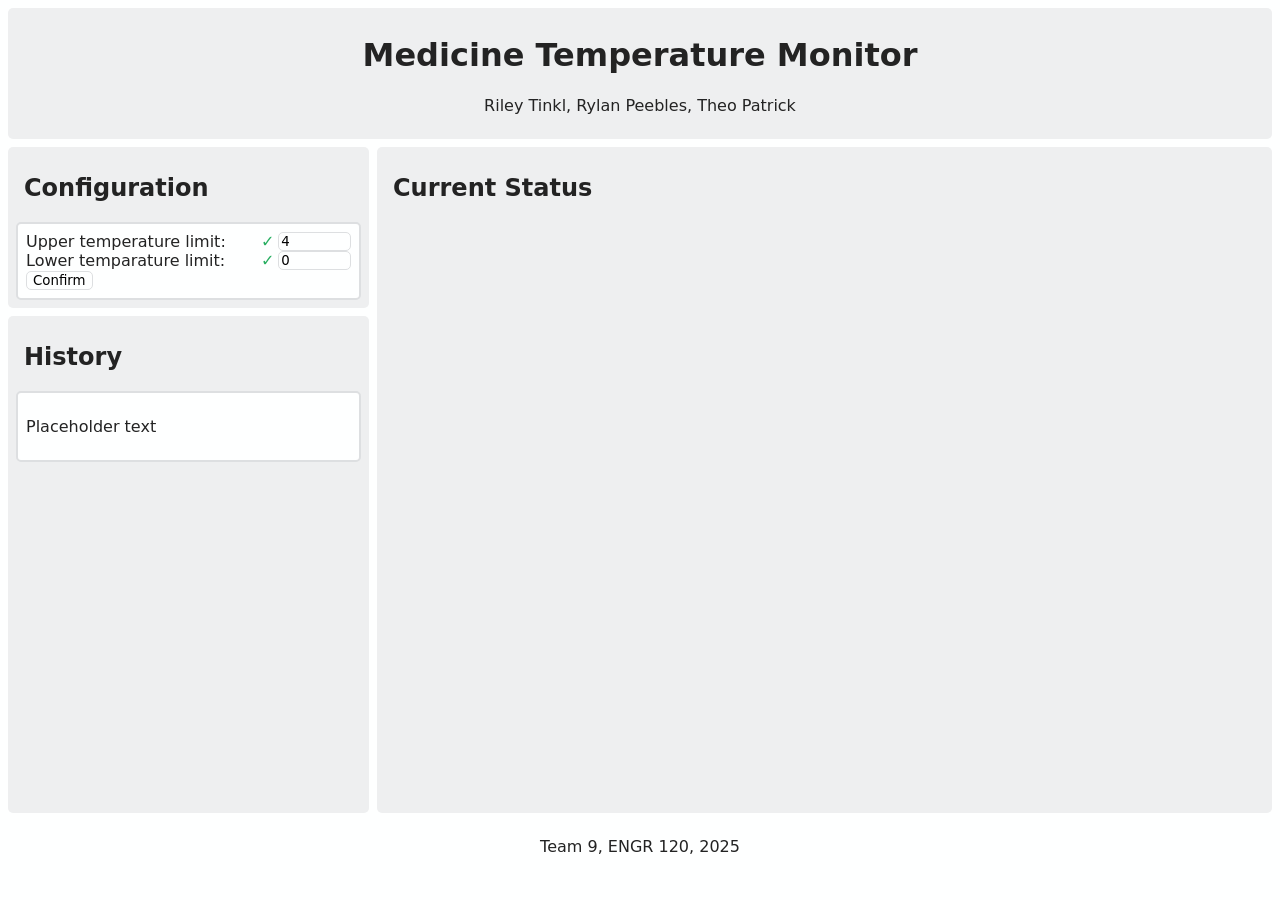
==== index.html @ 21be3cc3 "Introduce history, implement grid layout, sectioning" ====
<!doctype html>
<html lang="en">
  <head>
    <meta
      name="viewport"
      content="width = device - width, initial - scale = 1.0"
    />
    <title>Raspberry Pi Frontend</title>
    <link
      rel="icon"
      type="image/gif"
      href="https://c.tenor.com/sy9I8BjGEbcAAAAi/pepe-lightsaber.gif"
    />
    <script src="script.js" defer></script>
    <link rel="stylesheet" href="style.css" />
  </head>

  <body class="theme adaptive">
    <header class="title-bar">
      <h1>Medicine Temperature Monitor</h1>
      <p>Riley Tinkl, Rylan Peebles, Theo Patrick</p>
    </header>

    <main class="container">
      <section class="upper-left-column">
        <h2>Configuration</h2>
        <form class="form-area">
          <label for="temp-upper">Upper temperature limit:</label>
          <input
            type="number"
            id="number-input"
            name="temp-upper"
            min="-30"
            max="30"
            value="4"
            placeholder="°C"
            required
          />
          <span class="validity"></span>
          <br />
          <label for="temp-lower">Lower temparature limit:</label>
          <input
            type="number"
            id="number-input"
            name="temp-lower"
            min="-30"
            max="30"
            value="0"
            placeholder="°C"
            required
          />
          <span class="validity"></span>
          <br />
          <input type="submit" id="button" value="Confirm" />
        </form>
      </section>

      <section class="lower-left-column">
        <h2>History</h2>
        <section class="form-area">
          <p>Placeholder text</p>
        </section>
      </section>

      <section class="right-column">
        <h2>Current Status</h2>
      </section>
    </main>

    <footer class="footer">
      <p>Team 9, ENGR 120, 2025</p>
    </footer>
  </body>
</html>
---- style.css ----
/* Global accents, theme agnostic */
:root {
  --negative: #da4453;
  --neutral: #f67400;
  --positive: #27ae60;
  --accent: #305aee;
}

/* BEGIN Section Formatting */
body {
  font-family:
    system-ui,
    -apple-system,
    BlinkMacSystemFont,
    "Segoe UI",
    Roboto,
    Oxygen,
    Ubuntu,
    Cantarell,
    "Open Sans",
    "Helvetica Neue",
    sans-serif;
}

h1,
h2 {
  line-height: 1.15em;
}

h2 {
  margin-left: 8px;
}

br {
  margin-bottom: 1.15em;
}

.title-bar {
  text-align: center;
  padding: 8px;
  border-radius: 5px;
  background: var(--background-light);
}

/* Website layout */
.container {
  display: grid;
  grid-template-columns: auto 1fr;
  grid-template-rows: auto 1fr;
  height: 74vh;
  margin-top: 8px;
  grid-template-areas:
    "top right"
    "bottom right";
  gap: 8px;
}

.upper-left-column,
.right-column,
.lower-left-column {
  padding: 8px;
  border-radius: 5px;
  background: var(--background-light);
  min-height: 100px;
}

.upper-left-column {
  grid-area: top;
}

.right-column {
  grid-area: right;
}

.lower-left-column {
  grid-area: bottom;
}

.footer {
  text-align: center;
  padding: 8px;
}

.form-area {
  padding: 8px;
  border-radius: 5px;
  background: var(--background);
  border: 2px solid var(--button);
  min-width: 325px;
  max-width: 375px;
}

/* END */

/* BEGIN Input handling */
#number-input {
  width: 5em;
  float: right;
  margin-left: 4px;
}

/* Visual indicator of improper input */
@keyframes wiggle-jiggle {
  0%,
  100% {
    transform: translateX(0);
  }

  25% {
    transform: translateX(-5px);
  }

  50% {
    transform: translateX(5px);
  }

  75% {
    transform: translateX(-5px);
  }
}

input {
  background-color: var(--background);
  border: 1px solid var(--button);
  border-radius: 5px;
  transition: border 200ms ease;
  font-family: inherit;
}

input:hover {
  border-color: var(--accent);
}

input:focus {
  border-color: var(--accent);
  outline-color: var(--accent);
  outline: 1px solid var(--accent);
}

input:invalid {
  outline-color: var(--negative);
  border-color: var(--negative);
}

input:invalid + span::after {
  content: "✖";
  padding-left: 5px;
  color: var(--negative);
  float: right;
  animation: wiggle-jiggle 200ms ease-in-out;
}

input:invalid {
  animation: wiggle-jiggle 200ms ease-in-out;
}

input:valid + span::after {
  content: "✓";
  padding-left: 5px;
  color: var(--positive);
  float: right;
}

#button:hover {
  cursor: pointer;
}

#button:focus {
  background-color: var(--accent);
  color: var(--highlight);
  border-color: var(--accent);
}
/* END */

/* BEGIN Colour theming */
.theme {
  color-scheme: dark;
  background: #232323;
  --background: #232323;
  --background-light: #323232;
  --button: #646464;
  color: #fbfbfd;
  --color: #fbfbfd;
  --inactive: #a0a0a0;
  --highlight: #ffffff;
}

/* Changes theme to light if the browser is set to light mode */
@media (prefers-color-scheme: light) {
  .theme.adaptive {
    color-scheme: light;
    background: #feffff;
    --background: #feffff;
    --background-light: #eeeff0;
    --button: #dddfe1;
    color: #232323;
    --color: #232323;
    --inactive: #787878;
    --highlight: #ffffff;
  }
}
/* END */

/* BEGIN Catch mobile users */
@media (orientation: portrait) {
  .container {
    display: flex;
    flex-direction: column;
    margin-right: 16px;
    gap: 8px;
  }

  .upper-left-column,
  .lower-left-column {
    width: 100%;
  }

  .right-column {
    order: 1;
    margin-right: -16px;
  }

  .upper-left-column {
    order: 3;
  }

  .lower-left-column {
    order: 2;
  }
}
/* END */
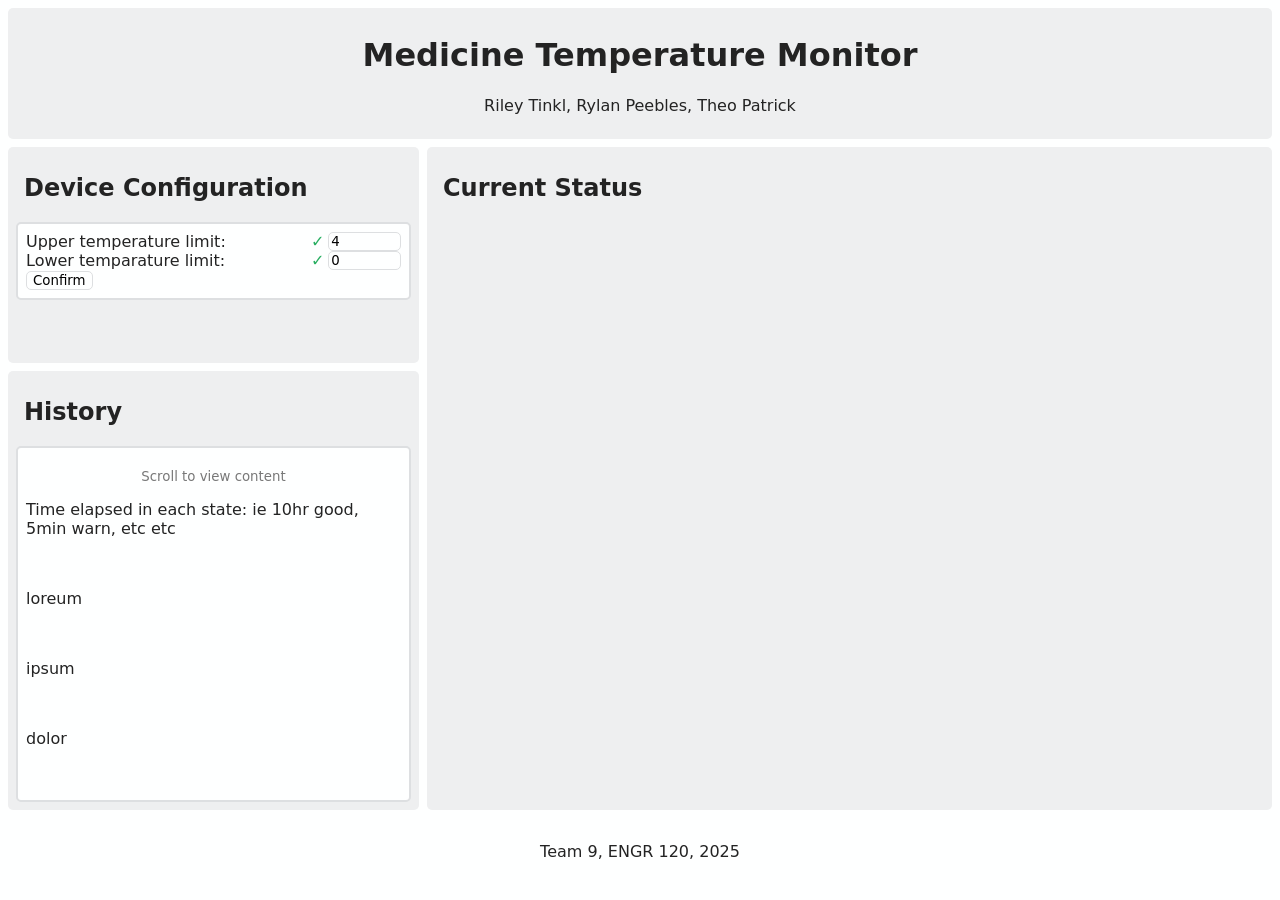
==== commit 50fcd2a9: "fix tablet theming, move footer into css grid" ====
--- a/index.html
+++ b/index.html
@@ -23,7 +23,7 @@
 
     <main class="container">
       <section class="upper-left-column">
-        <h2>Configuration</h2>
+        <h2>Device Configuration</h2>
         <form class="form-area">
           <label for="temp-upper">Upper temperature limit:</label>
           <input
@@ -57,18 +57,25 @@
 
       <section class="lower-left-column">
         <h2>History</h2>
-        <section class="form-area">
-          <p>Placeholder text</p>
+        <section class="form-area fill-height scroll-y">
+          <p class="tooltip">Scroll to view content</p>
+          <p>Time elapsed in each state: ie 10hr good, 5min warn, etc etc</p>
+          <br />
+          <p>loreum</p>
+          <br />
+          <p>ipsum</p>
+          <br />
+          <p>dolor</p>
         </section>
       </section>
 
       <section class="right-column">
         <h2>Current Status</h2>
       </section>
+
+      <footer class="footer">
+        <p>Team 9, ENGR 120, 2025</p>
+      </footer>
     </main>
-
-    <footer class="footer">
-      <p>Team 9, ENGR 120, 2025</p>
-    </footer>
   </body>
 </html>
--- a/style.css
+++ b/style.css
@@ -20,6 +20,7 @@
     "Open Sans",
     "Helvetica Neue",
     sans-serif;
+  overflow-y: auto-fit;
 }
 
 h1,
@@ -33,6 +34,12 @@
 
 br {
   margin-bottom: 1.15em;
+}
+
+.tooltip {
+  text-align: center;
+  color: var(--inactive);
+  font-size: 10pt;
 }
 
 .title-bar {
@@ -46,12 +53,13 @@
 .container {
   display: grid;
   grid-template-columns: auto 1fr;
-  grid-template-rows: auto 1fr;
-  height: 74vh;
+  grid-template-rows: auto 1fr auto;
+  height: 82vh;
   margin-top: 8px;
   grid-template-areas:
     "top right"
-    "bottom right";
+    "bottom right"
+    "footer footer";
   gap: 8px;
 }
 
@@ -61,7 +69,7 @@
   padding: 8px;
   border-radius: 5px;
   background: var(--background-light);
-  min-height: 100px;
+  min-height: 200px;
 }
 
 .upper-left-column {
@@ -74,11 +82,14 @@
 
 .lower-left-column {
   grid-area: bottom;
+  display: flex;
+  flex-direction: column;
 }
 
 .footer {
   text-align: center;
   padding: 8px;
+  grid-area: footer;
 }
 
 .form-area {
@@ -88,6 +99,15 @@
   border: 2px solid var(--button);
   min-width: 325px;
   max-width: 375px;
+}
+
+.fill-height {
+  flex-grow: 1;
+}
+
+.scroll-y {
+  scroll-behavior: smooth;
+  overflow-y: auto;
 }
 
 /* END */
@@ -201,8 +221,8 @@
 }
 /* END */
 
-/* BEGIN Catch mobile users */
-@media (orientation: portrait) {
+/* BEGIN Catch Phone users */
+@media (orientation: portrait) and (max-width: 777px) {
   .container {
     display: flex;
     flex-direction: column;
@@ -222,10 +242,20 @@
 
   .upper-left-column {
     order: 3;
+    height: 240px;
   }
 
   .lower-left-column {
     order: 2;
   }
-}
-/* END */
+
+  .footer {
+    order: 4;
+  }
+  body {
+    overflow-y: unset;
+  }
+}
+/* END */
+
+/* BEGIN Catch Tablet users */
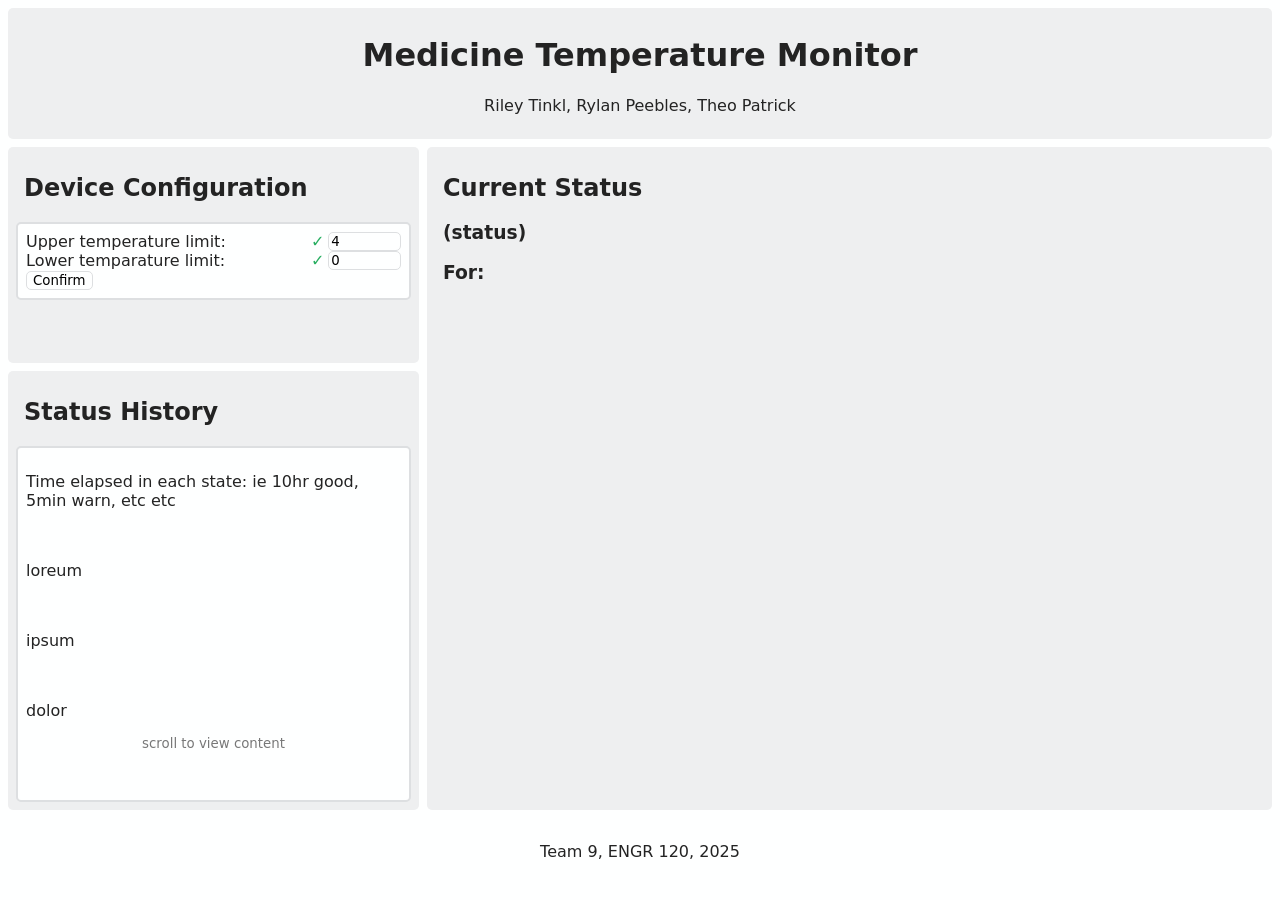
==== commit 92a835e8: "cleanup, basic todo" ====
--- a/index.html
+++ b/index.html
@@ -56,9 +56,8 @@
       </section>
 
       <section class="lower-left-column">
-        <h2>History</h2>
+        <h2>Status History</h2>
         <section class="form-area fill-height scroll-y">
-          <p class="tooltip">Scroll to view content</p>
           <p>Time elapsed in each state: ie 10hr good, 5min warn, etc etc</p>
           <br />
           <p>loreum</p>
@@ -66,13 +65,17 @@
           <p>ipsum</p>
           <br />
           <p>dolor</p>
+          <p class="bottom-hover">scroll to view content</p>
         </section>
       </section>
 
       <section class="right-column">
         <h2>Current Status</h2>
+        <div class="status">
+          <h3>(status)</h3>
+        </div>
+        <h3>For:</h3>
       </section>
-
       <footer class="footer">
         <p>Team 9, ENGR 120, 2025</p>
       </footer>
--- a/style.css
+++ b/style.css
@@ -4,6 +4,7 @@
   --neutral: #f67400;
   --positive: #27ae60;
   --accent: #305aee;
+  --global-spacing: 8px;
 }
 
 /* BEGIN Section Formatting */
@@ -24,27 +25,39 @@
 }
 
 h1,
-h2 {
+h2,
+h3 {
   line-height: 1.15em;
 }
 
-h2 {
-  margin-left: 8px;
+h2,
+h3 {
+  margin-left: var(--global-spacing);
 }
 
 br {
   margin-bottom: 1.15em;
 }
 
-.tooltip {
+.top-hover,
+.bottom-hover {
   text-align: center;
   color: var(--inactive);
   font-size: 10pt;
+  position: sticky;
+}
+
+.top-hover {
+  top: 0px;
+}
+
+.bottom-hover {
+  bottom: 0px;
 }
 
 .title-bar {
   text-align: center;
-  padding: 8px;
+  padding: var(--global-spacing);
   border-radius: 5px;
   background: var(--background-light);
 }
@@ -55,18 +68,18 @@
   grid-template-columns: auto 1fr;
   grid-template-rows: auto 1fr auto;
   height: 82vh;
-  margin-top: 8px;
+  margin-top: var(--global-spacing);
   grid-template-areas:
     "top right"
     "bottom right"
     "footer footer";
-  gap: 8px;
+  gap: var(--global-spacing);
 }
 
 .upper-left-column,
 .right-column,
 .lower-left-column {
-  padding: 8px;
+  padding: var(--global-spacing);
   border-radius: 5px;
   background: var(--background-light);
   min-height: 200px;
@@ -88,12 +101,13 @@
 
 .footer {
   text-align: center;
-  padding: 8px;
+  padding: var(--global-spacing);
   grid-area: footer;
+  max-height: 70px;
 }
 
 .form-area {
-  padding: 8px;
+  padding: var(--global-spacing);
   border-radius: 5px;
   background: var(--background);
   border: 2px solid var(--button);
@@ -227,7 +241,7 @@
     display: flex;
     flex-direction: column;
     margin-right: 16px;
-    gap: 8px;
+    gap: var(--global-spacing);
   }
 
   .upper-left-column,
@@ -259,3 +273,4 @@
 /* END */
 
 /* BEGIN Catch Tablet users */
+/* TODO: implement theming to prevent awkward spacing between portrait and full landscape mode */
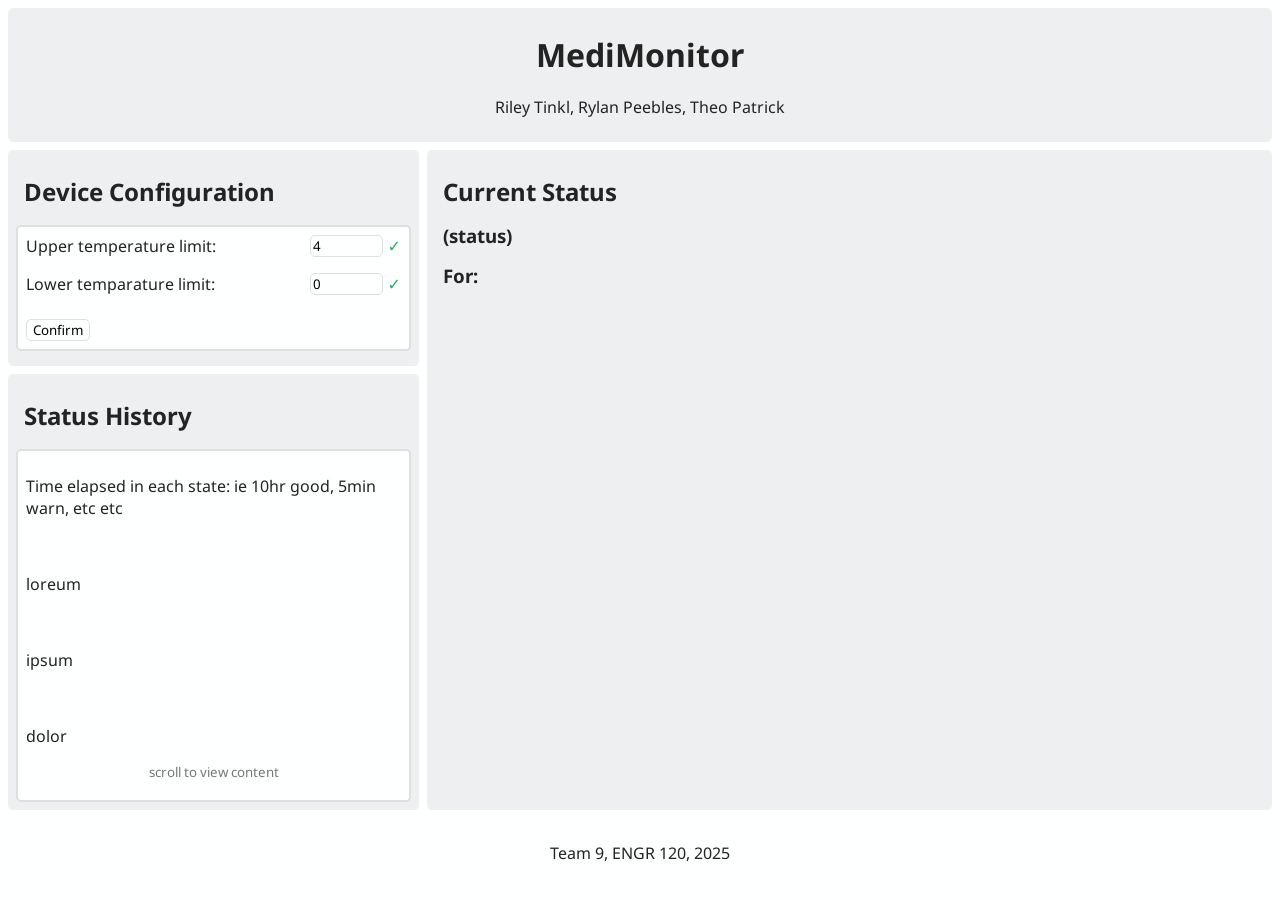
==== commit 9c8e6dd7: "fix chrome input spacing and scaling + update name" ====
--- a/index.html
+++ b/index.html
@@ -1,10 +1,7 @@
 <!doctype html>
 <html lang="en">
   <head>
-    <meta
-      name="viewport"
-      content="width = device - width, initial - scale = 1.0"
-    />
+    <meta name="viewport" content="width=device-width, initial-scale=1.0" />
     <title>Raspberry Pi Frontend</title>
     <link
       rel="icon"
@@ -13,45 +10,58 @@
     />
     <script src="script.js" defer></script>
     <link rel="stylesheet" href="style.css" />
+    <link rel="preconnect" href="https://fonts.googleapis.com" />
+    <link rel="preconnect" href="https://fonts.gstatic.com" crossorigin />
+    <link
+      href="https://fonts.googleapis.com/css2?family=Noto+Sans:ital,wght@0,100..900;1,100..900&display=swap"
+      rel="stylesheet"
+    />
   </head>
 
   <body class="theme adaptive">
     <header class="title-bar">
-      <h1>Medicine Temperature Monitor</h1>
+      <h1>MediMonitor</h1>
       <p>Riley Tinkl, Rylan Peebles, Theo Patrick</p>
     </header>
 
     <main class="container">
       <section class="upper-left-column">
         <h2>Device Configuration</h2>
-        <form class="form-area">
-          <label for="temp-upper">Upper temperature limit:</label>
+        <form class="form-area fill-height">
+          <div class="form-group">
+            <label for="temp-upper">Upper temperature limit:</label>
+            <input
+              type="number"
+              id="number-input"
+              name="temp-upper"
+              min="-30"
+              max="30"
+              value="4"
+              placeholder="&#8451;"
+              required
+            />
+            <span class="validity"></span>
+          </div>
+          <div class="form-group">
+            <label for="temp-lower">Lower temparature limit:</label>
+            <input
+              type="number"
+              id="number-input"
+              name="temp-lower"
+              min="-30"
+              max="30"
+              value="0"
+              placeholder="°C"
+              required
+            />
+            <span class="validity"></span>
+          </div>
           <input
-            type="number"
-            id="number-input"
-            name="temp-upper"
-            min="-30"
-            max="30"
-            value="4"
-            placeholder="°C"
-            required
+            type="submit"
+            id="button"
+            value="Confirm"
+            style="margin-top: 8px"
           />
-          <span class="validity"></span>
-          <br />
-          <label for="temp-lower">Lower temparature limit:</label>
-          <input
-            type="number"
-            id="number-input"
-            name="temp-lower"
-            min="-30"
-            max="30"
-            value="0"
-            placeholder="°C"
-            required
-          />
-          <span class="validity"></span>
-          <br />
-          <input type="submit" id="button" value="Confirm" />
         </form>
       </section>
 
--- a/style.css
+++ b/style.css
@@ -10,6 +10,7 @@
 /* BEGIN Section Formatting */
 body {
   font-family:
+    "Noto Sans",
     system-ui,
     -apple-system,
     BlinkMacSystemFont,
@@ -153,6 +154,22 @@
   }
 }
 
+.form-group {
+  display: flex;
+  align-items: center;
+  justify-content: space-between;
+  margin-bottom: calc(2 * var(--global-spacing));
+}
+
+.form-group label {
+  flex: 1;
+  text-align: left;
+}
+
+/*.form-group input {
+  flex: 0.5;
+}*/
+
 input {
   background-color: var(--background);
   border: 1px solid var(--button);
@@ -236,7 +253,7 @@
 /* END */
 
 /* BEGIN Catch Phone users */
-@media (orientation: portrait) and (max-width: 777px) {
+@media screen and (orientation: portrait) and (max-width: 777px) {
   .container {
     display: flex;
     flex-direction: column;
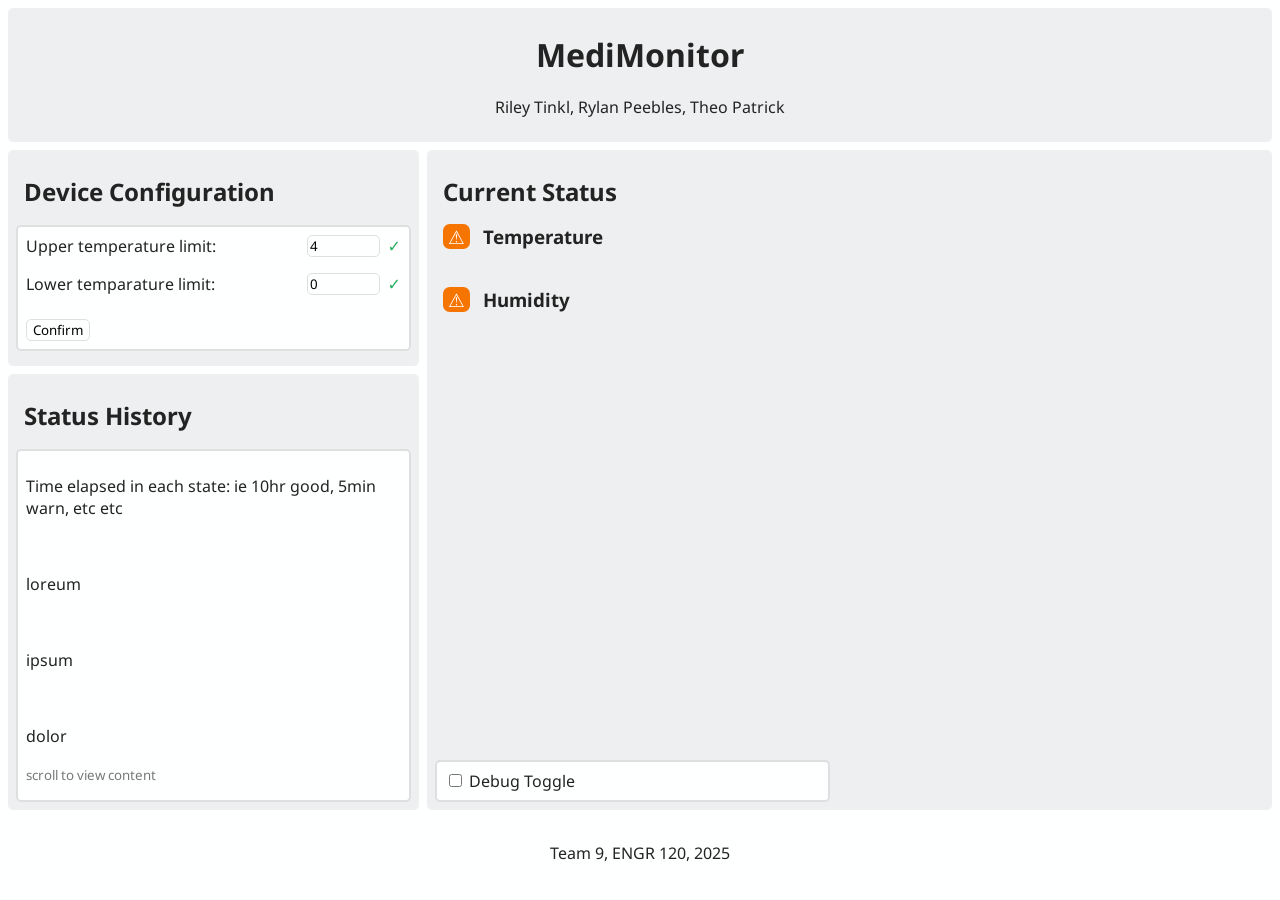
==== commit 533881ce: "introduce debug toggle, begin using js, break mobile" ====
--- a/index.html
+++ b/index.html
@@ -56,6 +56,7 @@
             />
             <span class="validity"></span>
           </div>
+          <!-- Having the actual unicode character (°C), and html character (&#8451;) for some reason allows chrome to render properly. lord knows why -->
           <input
             type="submit"
             id="button"
@@ -75,16 +76,37 @@
           <p>ipsum</p>
           <br />
           <p>dolor</p>
-          <p class="bottom-hover">scroll to view content</p>
+          <small class="bottom-hover">scroll to view content</small>
         </section>
       </section>
 
       <section class="right-column">
-        <h2>Current Status</h2>
-        <div class="status">
-          <h3>(status)</h3>
+        <h2 style="margin-bottom: 0px">Current Status</h2>
+        <section class="status-area">
+          <div class="status-group">
+            <h3>
+              <span class="stat-warn status"></span>
+              Temperature
+            </h3>
+          </div>
+          <div class="status-group">
+            <h3>
+              <span class="stat-warn status"></span>
+              Humidity
+            </h3>
+          </div>
+        </section>
+        <section class="form-area debug fill-height">
+          <p>
+            🛜 No connection to the Pi found! Ensure you are connected to the
+            device and refresh the page.
+          </p>
+          <p>Retrying in...</p>
+        </section>
+        <div class="form-area" style="margin-top: var(--global-spacing)">
+          <input type="checkbox" id="debug-toggle" name="debug-toggle" />
+          <label for="debug-toggle">Debug Toggle</label>
         </div>
-        <h3>For:</h3>
       </section>
       <footer class="footer">
         <p>Team 9, ENGR 120, 2025</p>
--- a/style.css
+++ b/style.css
@@ -40,20 +40,13 @@
   margin-bottom: 1.15em;
 }
 
-.top-hover,
 .bottom-hover {
   text-align: center;
   color: var(--inactive);
   font-size: 10pt;
   position: sticky;
-}
-
-.top-hover {
-  top: 0px;
-}
-
-.bottom-hover {
   bottom: 0px;
+  background: var(--background);
 }
 
 .title-bar {
@@ -92,6 +85,8 @@
 
 .right-column {
   grid-area: right;
+  display: flex;
+  flex-direction: column;
 }
 
 .lower-left-column {
@@ -105,6 +100,12 @@
   padding: var(--global-spacing);
   grid-area: footer;
   max-height: 70px;
+}
+
+.status-group {
+  display: flex;
+  align-items: center;
+  justify-content: space-between;
 }
 
 .form-area {
@@ -127,6 +128,46 @@
 
 /* END */
 
+/* BEGIN Status types */
+
+.status::before {
+  color: var(--highlight);
+  border-radius: 5pt;
+  padding: 2px 5px;
+  margin-right: var(--global-spacing);
+  display: inline-block;
+  font-weight: bold;
+  text-align: center;
+  font-size: inherit;
+}
+
+.stat-good::before {
+  background: var(--positive);
+  content: "✓";
+}
+
+.stat-warn::before {
+  background: var(--neutral);
+  content: "⚠";
+}
+
+.stat-bad::before {
+  background: var(--negative);
+  content: "✖";
+}
+
+.debug {
+  opacity: 0;
+  height: 0;
+  transition: height 300ms ease;
+}
+
+input:checked ~ .debug-check .debug {
+  opacity: 1;
+  height: auto;
+}
+/* END */
+
 /* BEGIN Input handling */
 #number-input {
   width: 5em;
@@ -165,10 +206,6 @@
   flex: 1;
   text-align: left;
 }
-
-/*.form-group input {
-  flex: 0.5;
-}*/
 
 input {
   background-color: var(--background);
@@ -195,7 +232,7 @@
 
 input:invalid + span::after {
   content: "✖";
-  padding-left: 5px;
+  padding-left: var(--global-spacing);
   color: var(--negative);
   float: right;
   animation: wiggle-jiggle 200ms ease-in-out;
@@ -207,7 +244,7 @@
 
 input:valid + span::after {
   content: "✓";
-  padding-left: 5px;
+  padding-left: var(--global-spacing);
   color: var(--positive);
   float: right;
 }
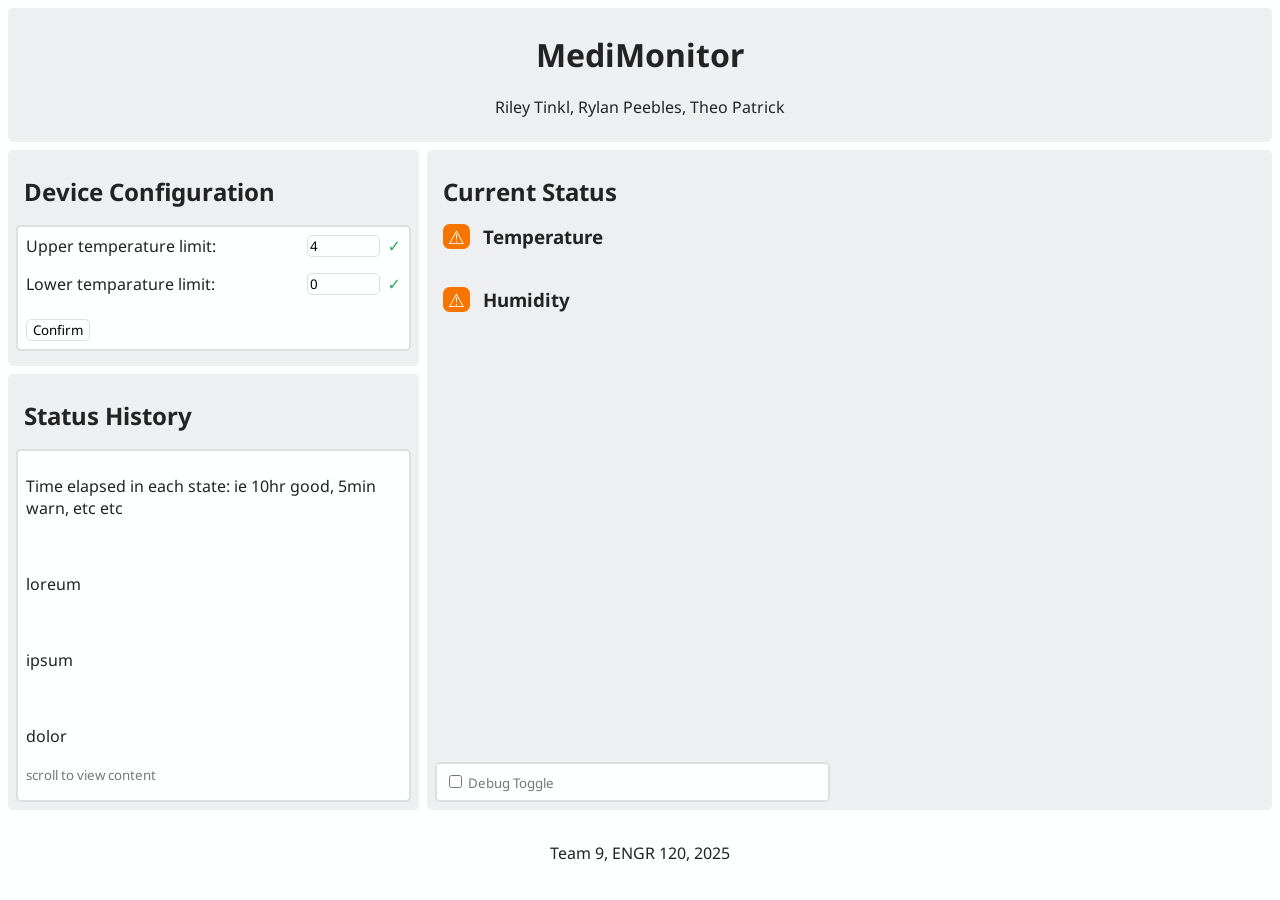
==== commit 5e15c23e: "do js better,animation, theming" ====
--- a/index.html
+++ b/index.html
@@ -96,17 +96,19 @@
             </h3>
           </div>
         </section>
-        <section class="form-area debug fill-height">
-          <p>
-            🛜 No connection to the Pi found! Ensure you are connected to the
-            device and refresh the page.
-          </p>
-          <p>Retrying in...</p>
+        <section class="debug-container fill-height">
+          <section class="form-area debug scroll-y">
+            <p>
+              🛜 No connection to the Pi found! Ensure you are connected to the
+              device and refresh the page.
+            </p>
+            <p>Retrying in...</p>
+          </section>
         </section>
-        <div class="form-area" style="margin-top: var(--global-spacing)">
+        <small class="form-area debug-toggle">
           <input type="checkbox" id="debug-toggle" name="debug-toggle" />
           <label for="debug-toggle">Debug Toggle</label>
-        </div>
+        </small>
       </section>
       <footer class="footer">
         <p>Team 9, ENGR 120, 2025</p>
--- a/style.css
+++ b/style.css
@@ -156,16 +156,40 @@
   content: "✖";
 }
 
+/* END */
+
+/* BEGIN debug goodies */
+
+.debug-container {
+  display: flex;
+}
+
 .debug {
   opacity: 0;
-  height: 0;
-  transition: height 300ms ease;
-}
-
-input:checked ~ .debug-check .debug {
+  max-height: 50px;
+}
+
+.debug.active {
   opacity: 1;
-  height: auto;
-}
+  max-height: 500px;
+  animation: bounce-up 500ms cubic-bezier(0.175, 0.885, 0.32, 1.275);
+}
+
+@keyframes bounce-up {
+  0% {
+    transform: translateY(5px);
+  }
+
+  75% {
+    transform: translateY(-5px);
+  }
+}
+
+.debug-toggle {
+  color: var(--inactive);
+  margin-top: var(--global-spacing);
+}
+
 /* END */
 
 /* BEGIN Input handling */
@@ -257,6 +281,10 @@
   background-color: var(--accent);
   color: var(--highlight);
   border-color: var(--accent);
+}
+
+#debug-toggle:hover {
+  cursor: pointer;
 }
 /* END */
 
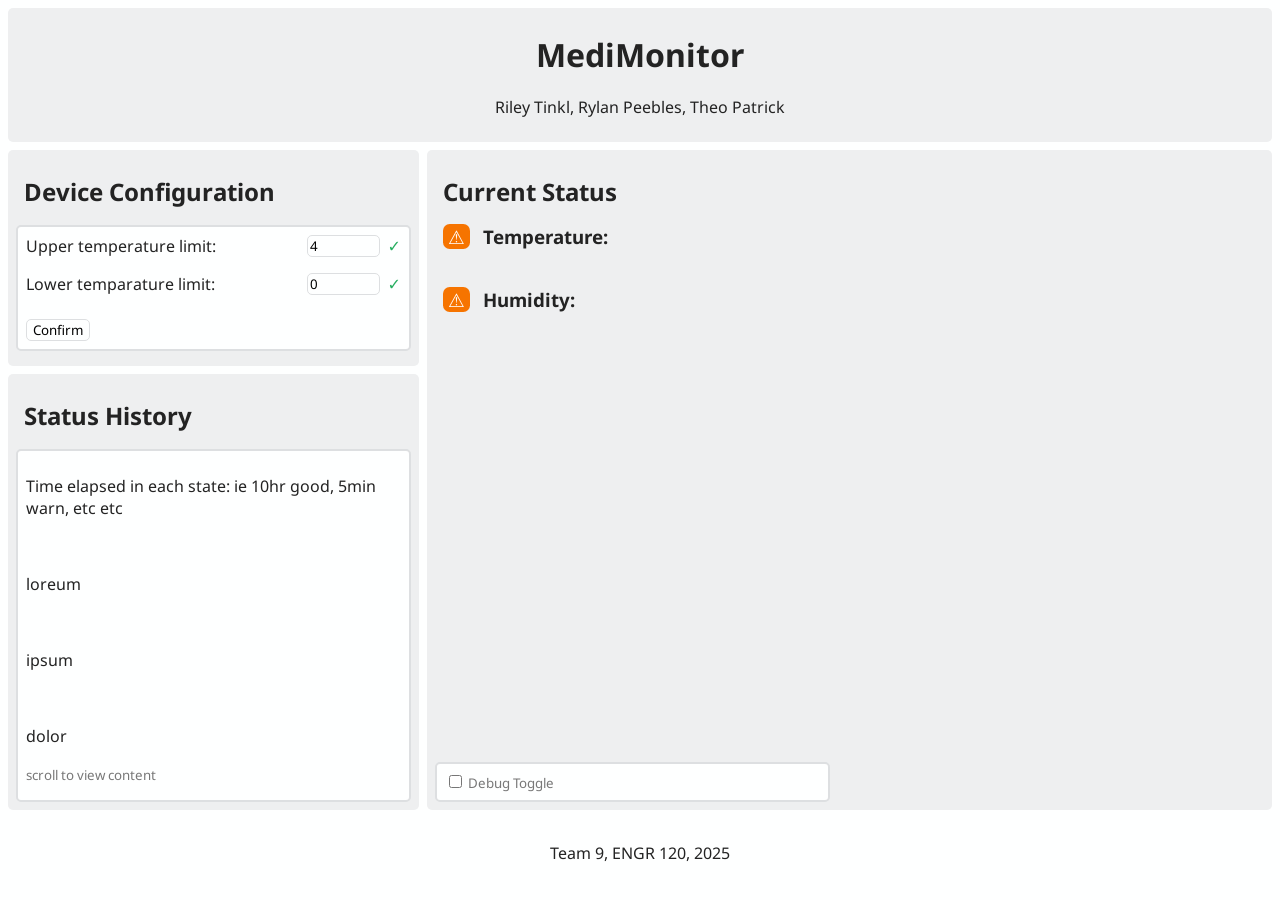
==== commit ab8d48cf: "cleanup, todos" ====
--- a/index.html
+++ b/index.html
@@ -86,13 +86,15 @@
           <div class="status-group">
             <h3>
               <span class="stat-warn status"></span>
-              Temperature
+              Temperature:
+              <span class="status-temperature"></span>
             </h3>
           </div>
           <div class="status-group">
             <h3>
               <span class="stat-warn status"></span>
-              Humidity
+              Humidity:
+              <span class="status-humidity"></span>
             </h3>
           </div>
         </section>
--- a/style.css
+++ b/style.css
@@ -102,12 +102,6 @@
   max-height: 70px;
 }
 
-.status-group {
-  display: flex;
-  align-items: center;
-  justify-content: space-between;
-}
-
 .form-area {
   padding: var(--global-spacing);
   border-radius: 5px;
@@ -129,6 +123,12 @@
 /* END */
 
 /* BEGIN Status types */
+
+.status-group {
+  display: flex;
+  align-items: center;
+  justify-content: space-between;
+}
 
 .status::before {
   color: var(--highlight);
@@ -157,6 +157,7 @@
 }
 
 /* END */
+/* TODO: implement classes "status-temperature", "status-humidity" */
 
 /* BEGIN debug goodies */
 
@@ -317,6 +318,7 @@
 }
 /* END */
 
+/* TODO: fix mobile theming */
 /* BEGIN Catch Phone users */
 @media screen and (orientation: portrait) and (max-width: 777px) {
   .container {
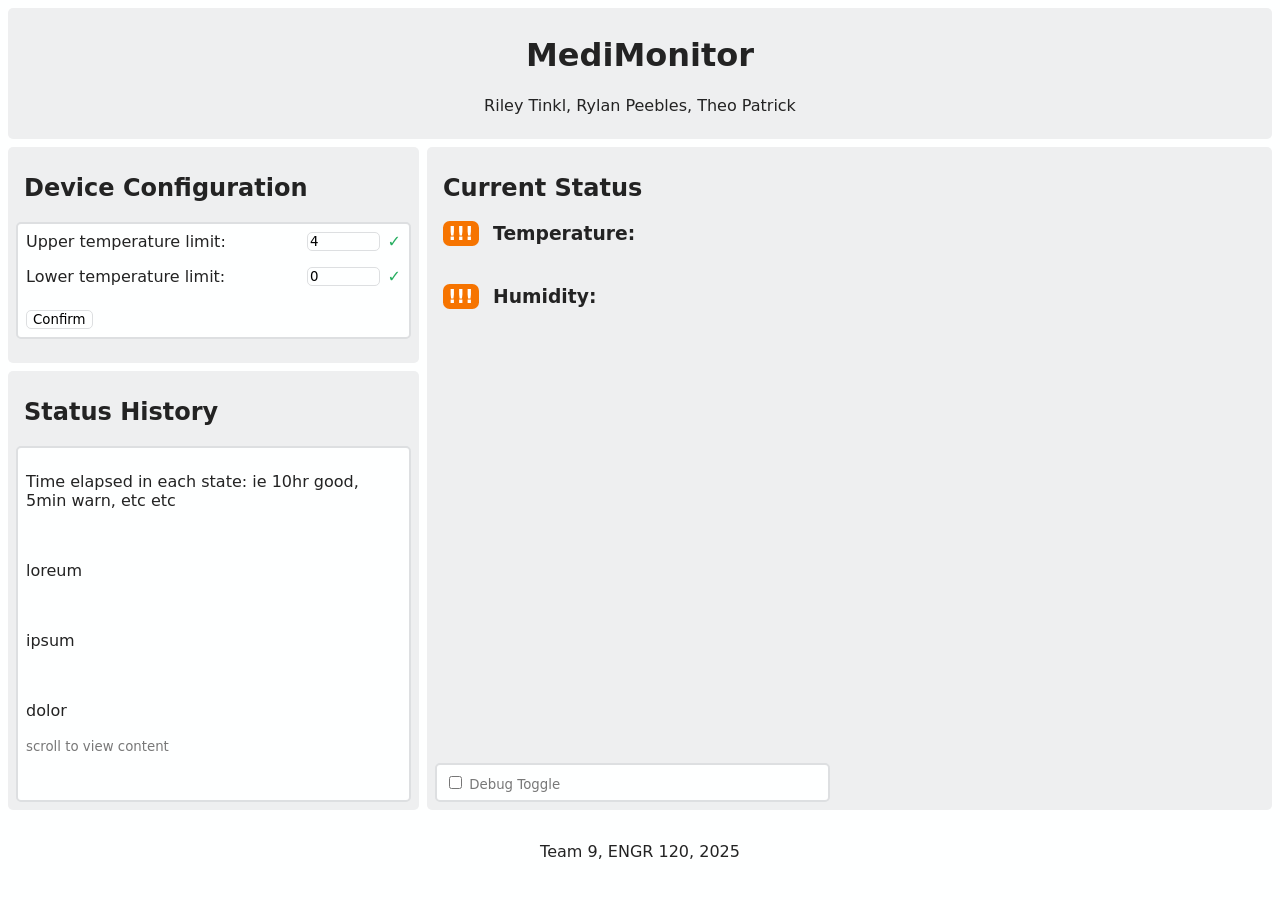
==== commit 5c6782e1: "add icon, remove web dependencies" ====
--- a/index.html
+++ b/index.html
@@ -3,19 +3,9 @@
   <head>
     <meta name="viewport" content="width=device-width, initial-scale=1.0" />
     <title>Raspberry Pi Frontend</title>
-    <link
-      rel="icon"
-      type="image/gif"
-      href="https://c.tenor.com/sy9I8BjGEbcAAAAi/pepe-lightsaber.gif"
-    />
+    <link rel="icon" type="image/x-icon" href="favicon.ico" />
     <script src="script.js" defer></script>
     <link rel="stylesheet" href="style.css" />
-    <link rel="preconnect" href="https://fonts.googleapis.com" />
-    <link rel="preconnect" href="https://fonts.gstatic.com" crossorigin />
-    <link
-      href="https://fonts.googleapis.com/css2?family=Noto+Sans:ital,wght@0,100..900;1,100..900&display=swap"
-      rel="stylesheet"
-    />
   </head>
 
   <body class="theme adaptive">
@@ -43,7 +33,7 @@
             <span class="validity"></span>
           </div>
           <div class="form-group">
-            <label for="temp-lower">Lower temparature limit:</label>
+            <label for="temp-lower">Lower temperature limit:</label>
             <input
               type="number"
               id="number-input"
--- a/style.css
+++ b/style.css
@@ -148,7 +148,7 @@
 
 .stat-warn::before {
   background: var(--neutral);
-  content: "⚠";
+  content: "!!!";
 }
 
 .stat-bad::before {
